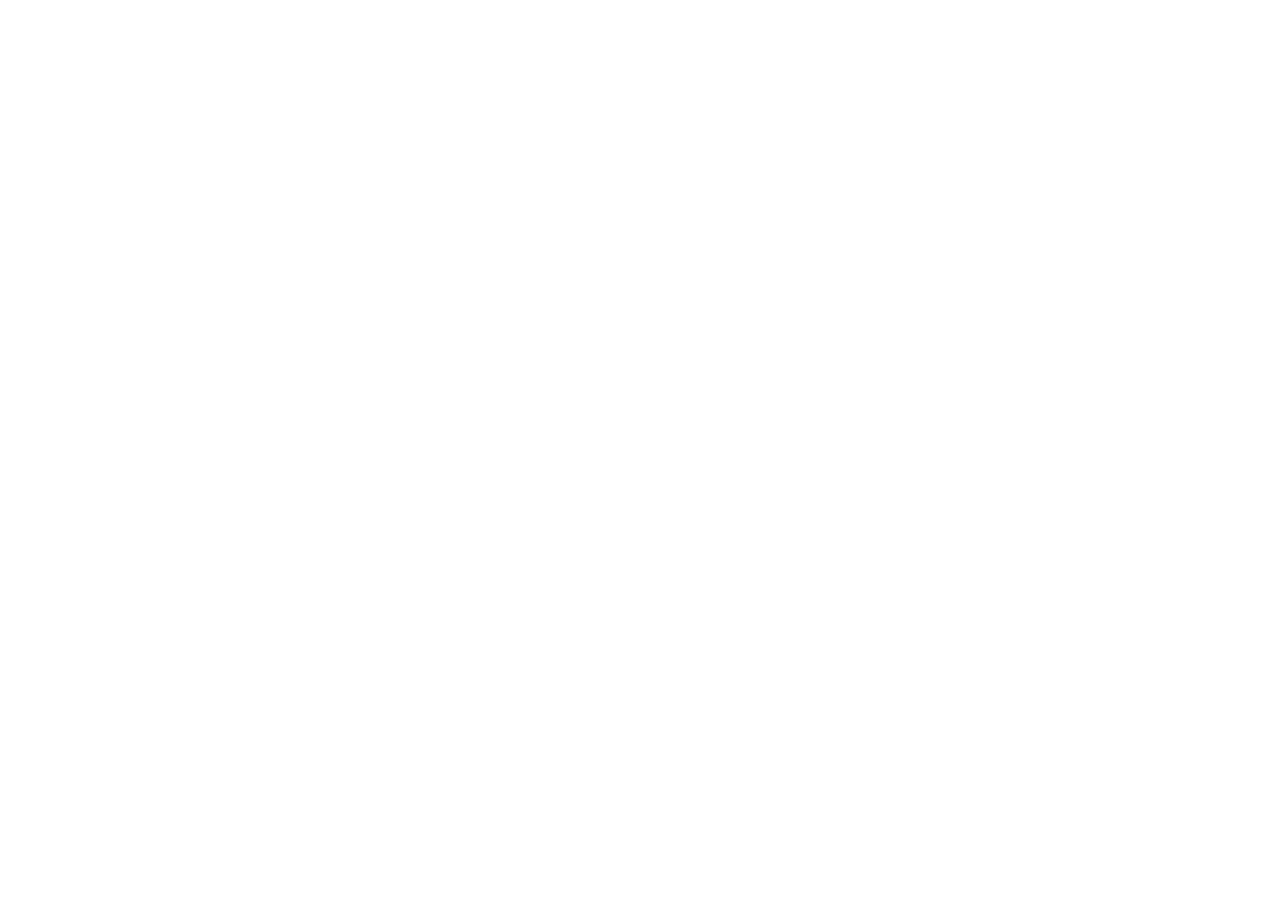
==== index.html @ c71c4220 "Initial setup" ====
<!DOCTYPE html>
<html lang="en">
<head>
    <meta charset="UTF-8">
    <meta name="viewport" content="width=device-width, initial-scale=1.0">
    <title>Assignment 1</title>
    <link rel="stylesheet" href="style.css">
</head>
<body>
    <script src="script.js"></script>
</body>
</html>
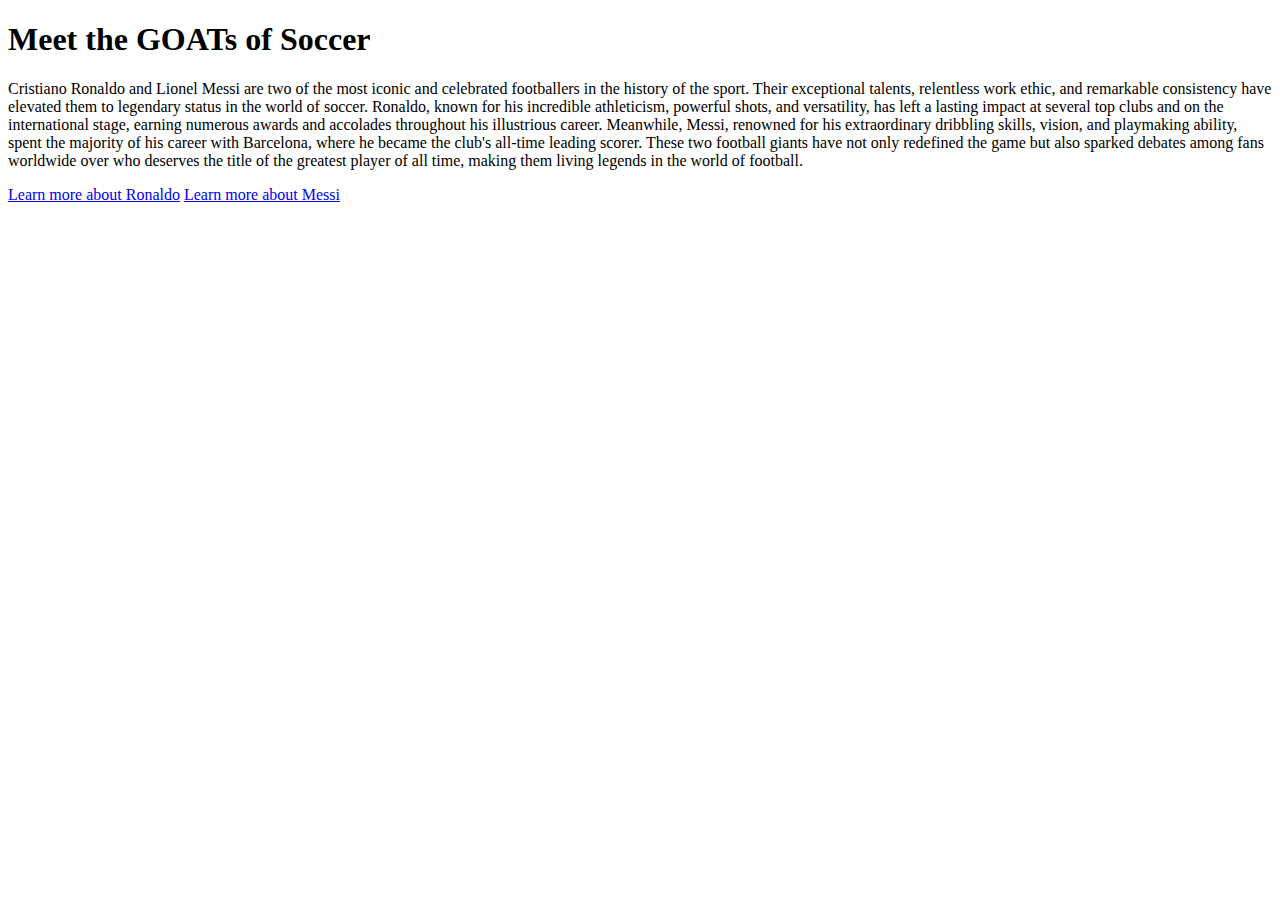
==== commit ce227d8b: "Added added title, description, and links to other pages" ====
--- a/index.html
+++ b/index.html
@@ -7,6 +7,23 @@
     <link rel="stylesheet" href="style.css">
 </head>
 <body>
+    <h1> Meet the GOATs of Soccer</h1>
+    <p>
+        Cristiano Ronaldo and Lionel Messi are two of the most iconic and 
+        celebrated footballers in the history of the sport. Their exceptional talents, 
+        relentless work ethic, and remarkable consistency have elevated them to legendary 
+        status in the world of soccer. Ronaldo, known for his incredible athleticism, 
+        powerful shots, and versatility, has left a lasting impact at several top clubs 
+        and on the international stage, earning numerous awards and accolades throughout 
+        his illustrious career. Meanwhile, Messi, renowned for his extraordinary dribbling 
+        skills, vision, and playmaking ability, spent the majority of his career with 
+        Barcelona, where he became the club's all-time leading scorer. These two football 
+        giants have not only redefined the game but also sparked debates among fans worldwide 
+        over who deserves the title of the greatest player of all time, making them living 
+        legends in the world of football.
+    </p>
+    <a href = "page1.html">Learn more about Ronaldo</a>
+    <a href = "page2.html">Learn more about Messi</a>
     <script src="script.js"></script>
 </body>
 </html>
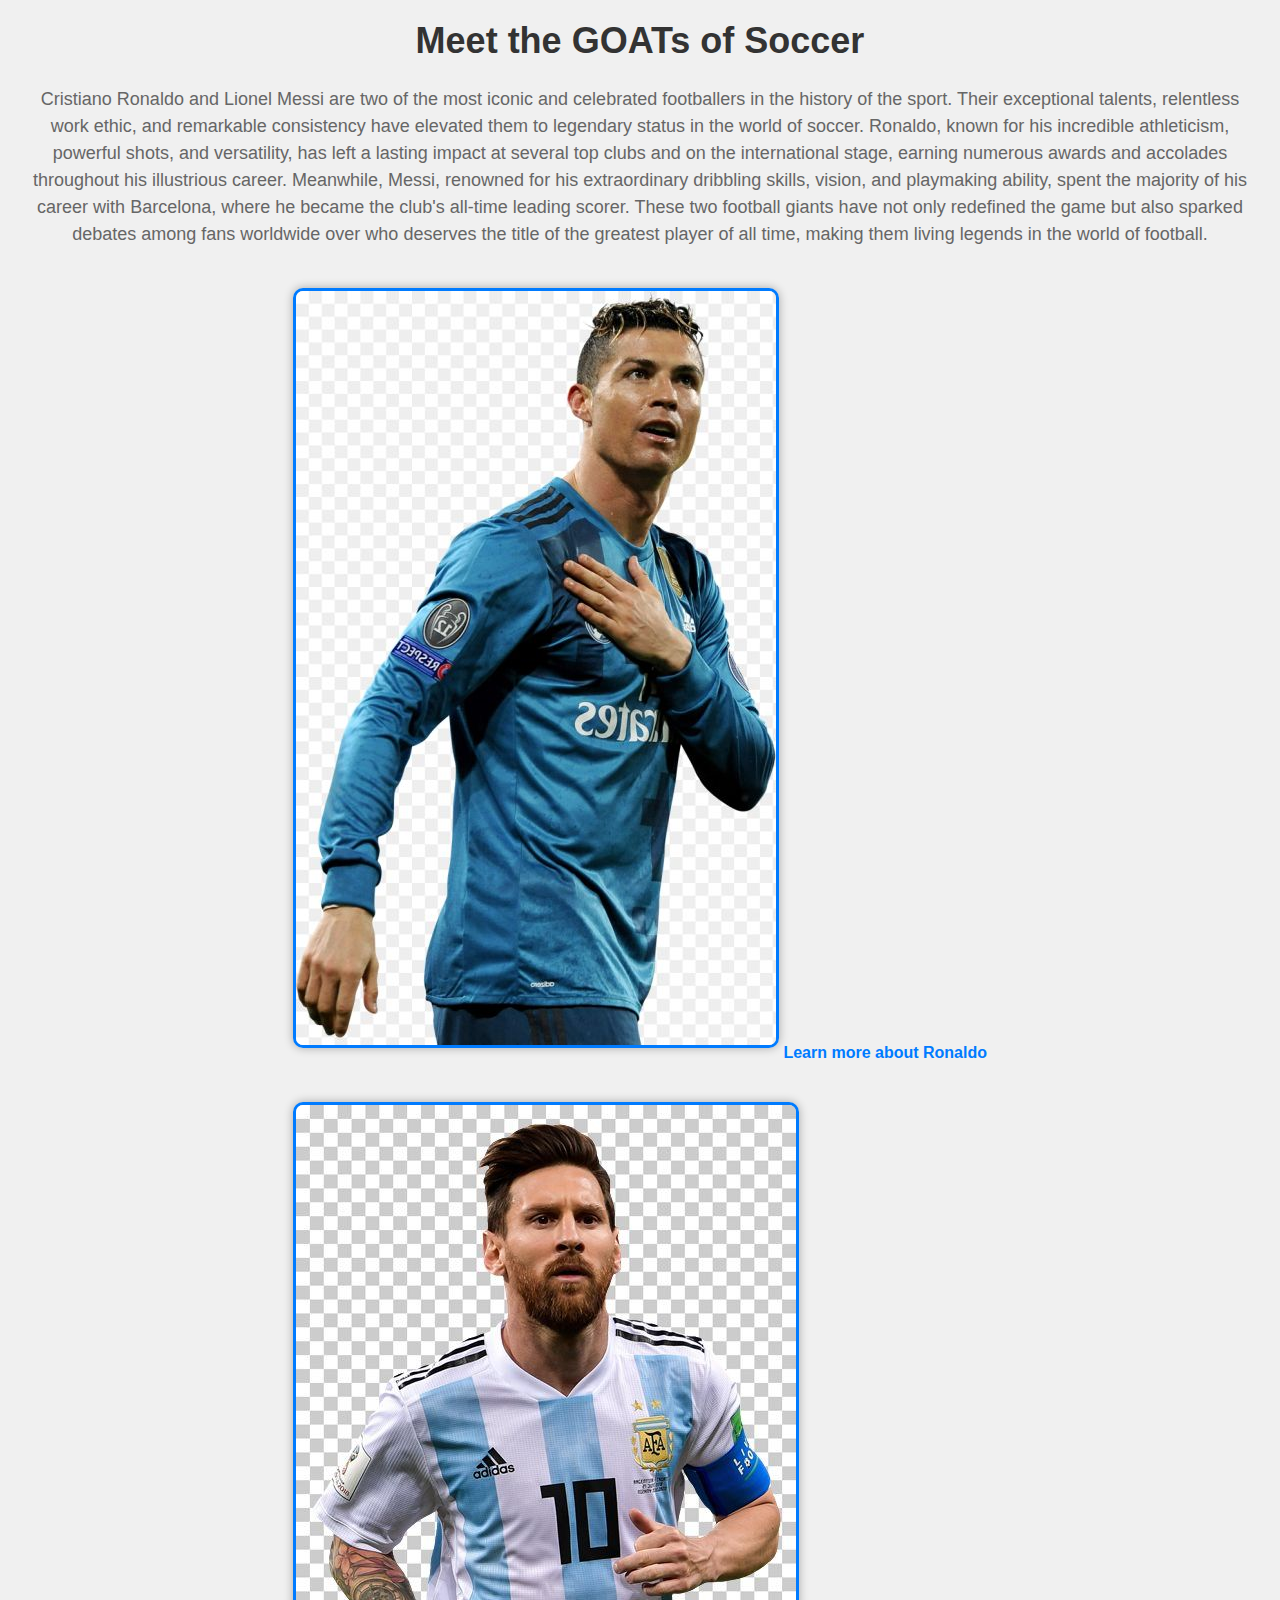
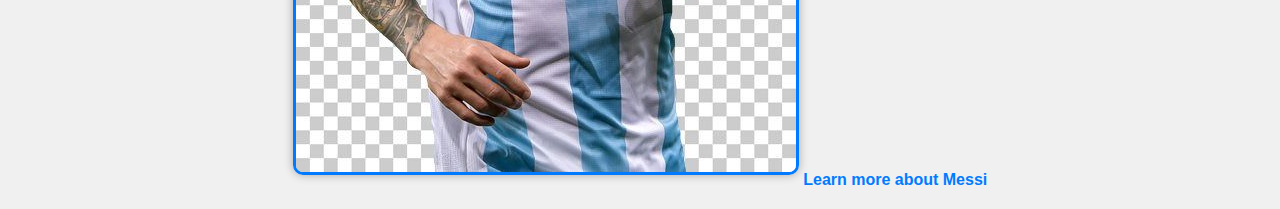
==== commit 9fc123a2: "Added images and styling" ====
--- a/index.html
+++ b/index.html
@@ -22,8 +22,16 @@
         over who deserves the title of the greatest player of all time, making them living 
         legends in the world of football.
     </p>
-    <a href = "page1.html">Learn more about Ronaldo</a>
-    <a href = "page2.html">Learn more about Messi</a>
+    <div class="player-container">
+        <div class="player">
+            <img src="images/ronaldo.jpeg" alt="Ronaldo">
+            <a href="page1.html">Learn more about Ronaldo</a>
+        </div>
+        <div class="player">
+            <img src="images/messi.jpeg" alt="Messi">
+            <a href="page2.html">Learn more about Messi</a>
+        </div>
+    </div>
     <script src="script.js"></script>
 </body>
 </html>
--- a/style.css
+++ b/style.css
@@ -0,0 +1,59 @@
+
+body {
+    font-family: Arial, sans-serif;
+    background-color: #f0f0f0;
+    margin: 0;
+    padding: 0;
+    text-align: center;
+}
+
+
+h1 {
+    font-size: 36px;
+    color: #333;
+    margin-top: 20px;
+}
+
+
+p {
+    font-size: 18px;
+    color: #666;
+    margin: 20px;
+    line-height: 1.5;
+}
+
+
+.player-container {
+    display: flex;
+    justify-content: center;
+    align-items: center;
+    flex-wrap: wrap;
+}
+
+
+.player {
+    margin: 20px;
+    text-align: center;
+}
+
+
+img {
+    max-width: 100%;
+    height: auto;
+    margin-bottom: 10px;
+    border: 3px solid #007BFF;
+    border-radius: 10px;
+    box-shadow: 0px 0px 10px rgba(0, 0, 0, 0.3);
+}
+
+
+a {
+    text-decoration: none;
+    color: #007BFF;
+    font-weight: bold;
+}
+
+a:hover {
+    text-decoration: underline;
+    color: #0056b3;
+}
